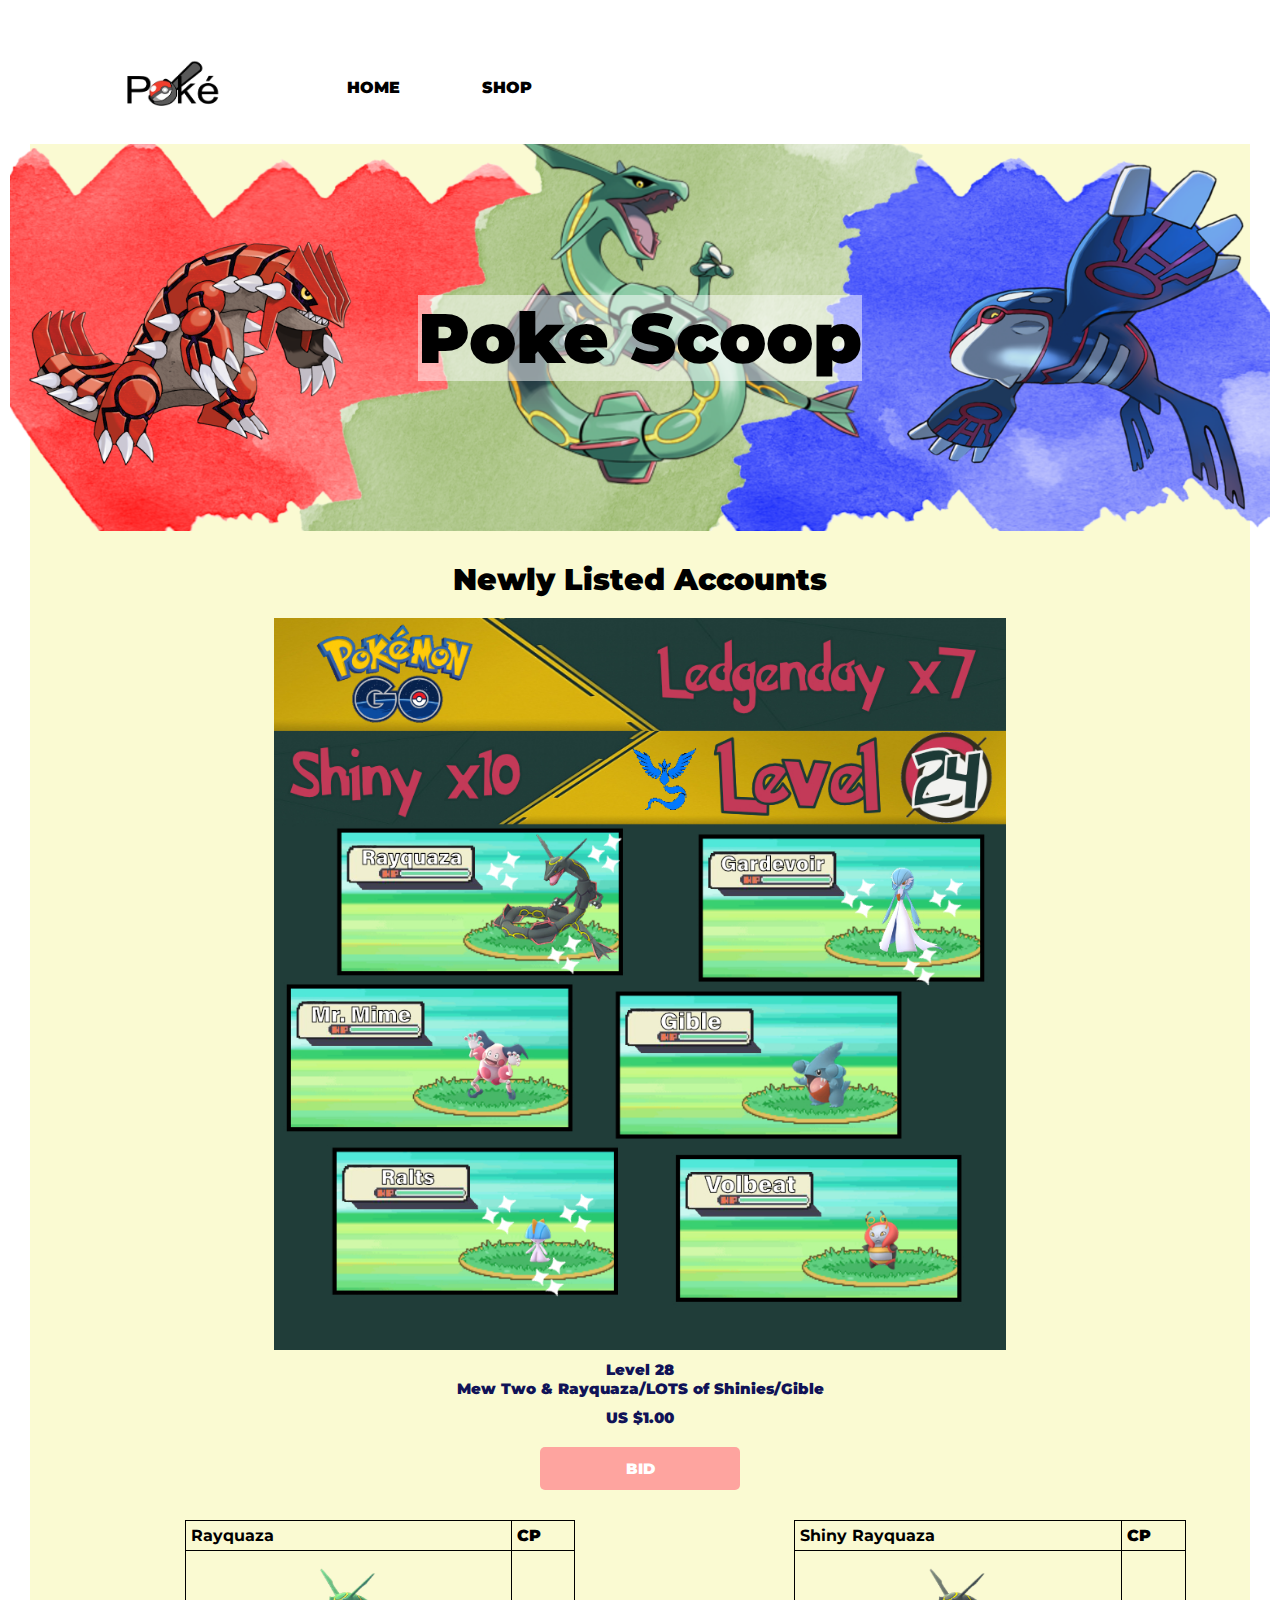
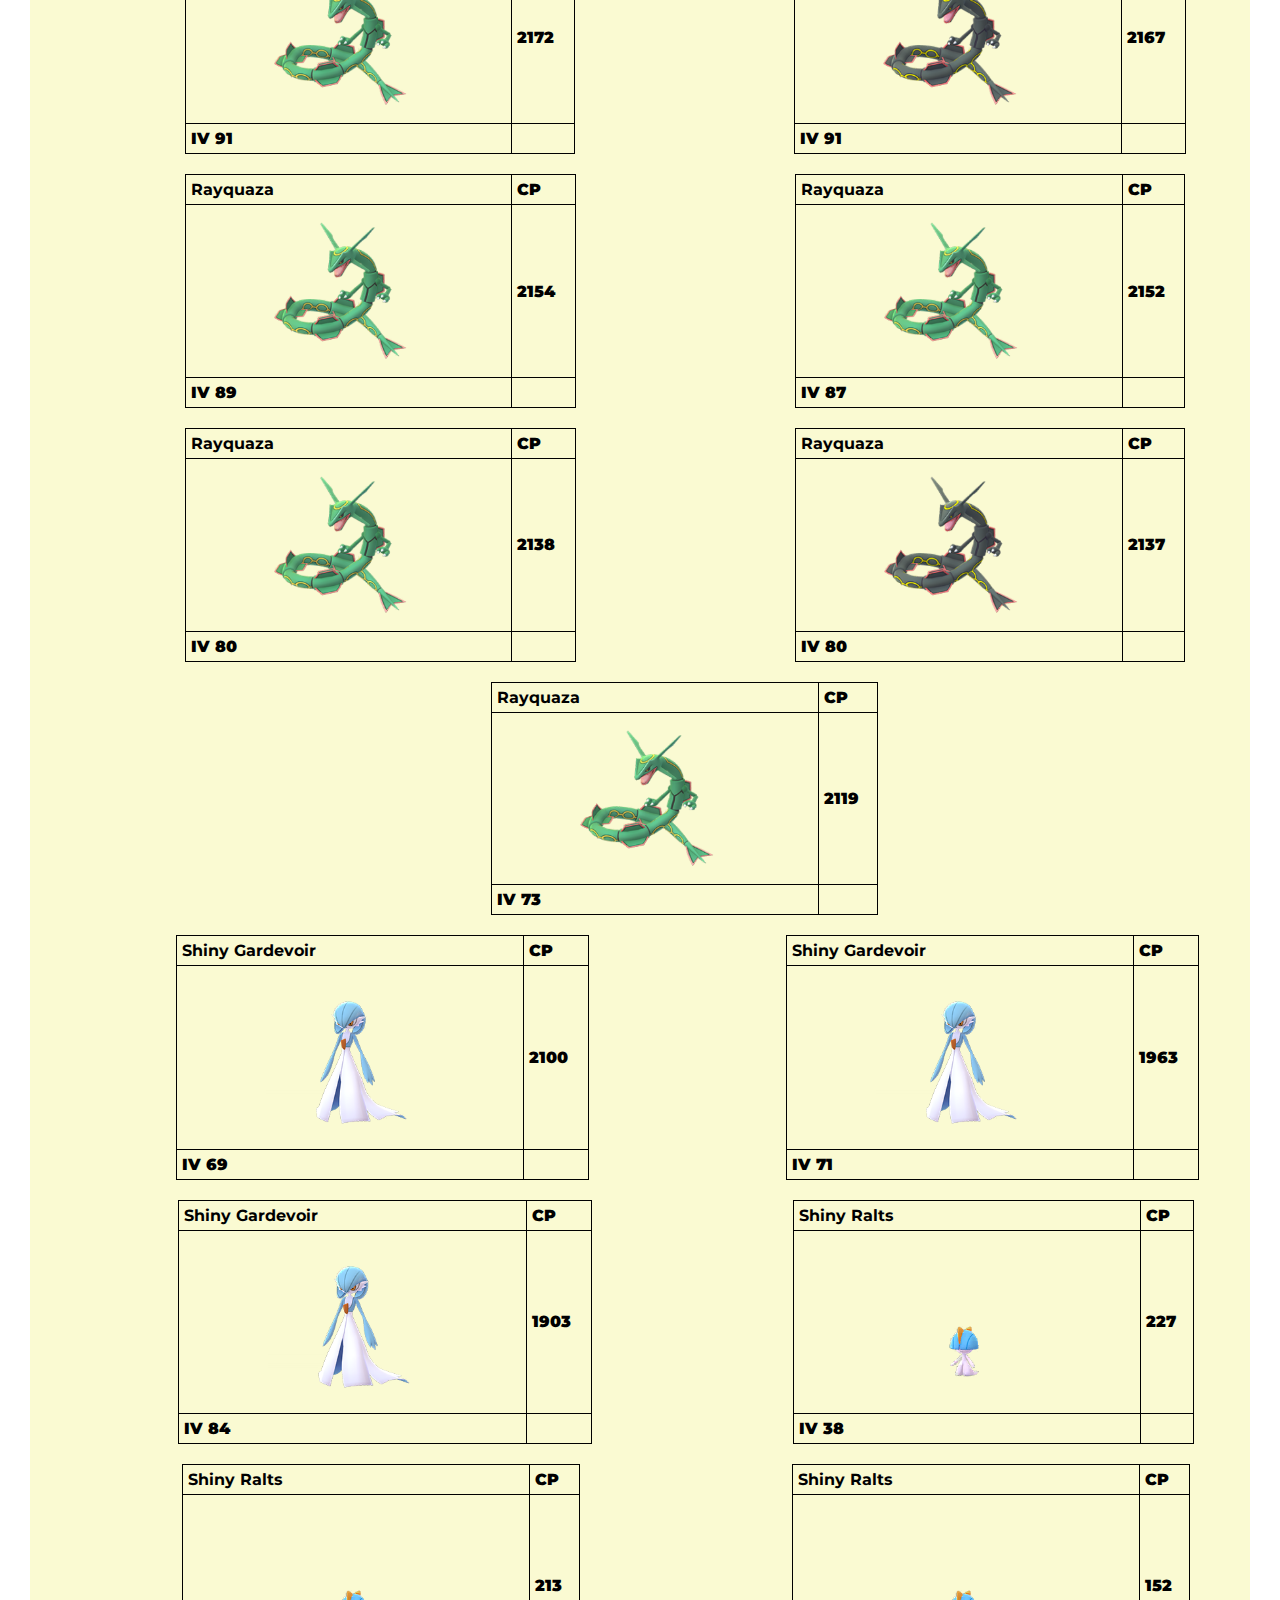
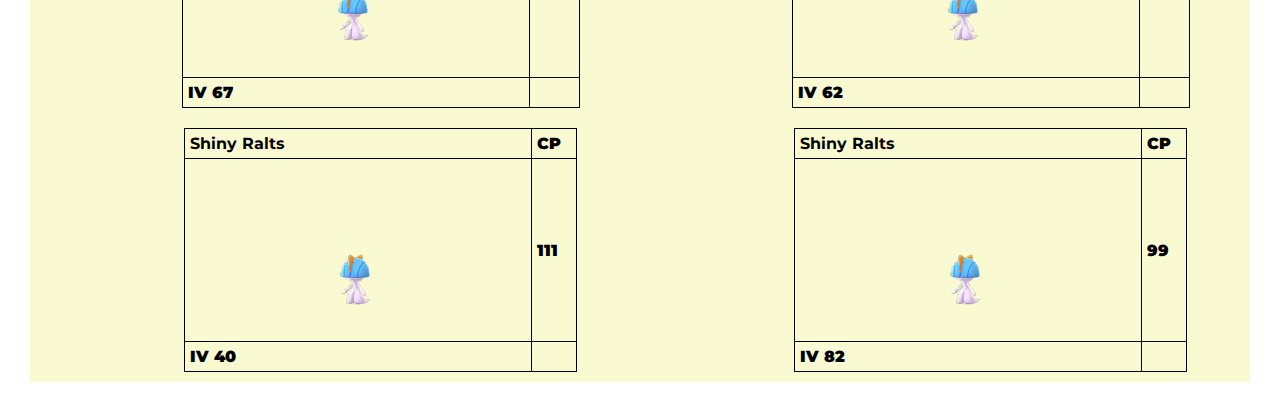
==== kallypogo.html @ dbbfca59 "rallypogo.html LIVE" ====
<!DOCTYPE html>
<html lang="en" >
<head>
  <meta charset="UTF-8">
  <meta name="viewport" content="width=device-width, initial-scale=1.0">
  <title>Poké Scoop Store | Shop</title>
  <link rel='stylesheet' href='https://cdnjs.cloudflare.com/ajax/libs/font-awesome/5.8.1/css/all.css'>
<link rel="stylesheet" href="./style.css">
</head>
<body>
<!-- partial:index.partial.html -->
<!DOCTYPE html>
<html lang="en" >
<head>
  <meta charset="utf-8">
  <meta name="viewport" content="width=device-width, initial-scale=1.0">
  <title>Poké Scoop Store | Home</title>
</head>

<body>
  <div class= "container">
  <header>
  <!--Top Navigation Menu-->
    <nav>
      <ul>
        <li id='logo'><a href="index.html"><img src="scoop2.png" alt="Home" height="50px" width="100px"></a></li>
        <li><a href="index.html">Home</a></li>
        <li><a href="shop.html">Shop</a></li>
        <li class="hide"></li>
        <li><a href="#"></a></li>
        <li><a href="#"></a></li>
        <li><a href="#"></a></li>
        <li><a href="#"></a></li>
      </ul>
    </nav>
 <!--end of top navigation menu and banner-->
 </header>

 <!--content section-->
 <main>
   <div class="banner">
     <img src="bg.png" alt="Banner Disc" width="103.2%">
     <div class="layout">Poke Scoop</div>
   <br>
   </div>
   <div class="container">
     <div class="deal"> Newly Listed Accounts </div>
     <!--/row1-->
     <div class="row">
       <div class="column">
         <img src="accounts/rallynail.jpg" alt="img desc" width="60%">
           <p>Level 28
             <br>
             Mew Two & Rayquaza/LOTS of Shinies/Gible</p>
           <p>US $1.00</p>
           <a href="https://www.ebay.com/itm/163806793273"><button>Bid</button></a>
       </div>
   </div>
   <div class="row">
     <div class="info1">
       <table>
   <tr>
     <th>Rayquaza</th>
     <td>CP</td>
   </tr>
   <tr>
     <th rowspan="1"><center> <img src="sellingpic/ray.png" alt="img desc" width="50%"></center></th>
     <td>2172</td>
   </tr>
   <tr>
     <td>IV 91</td>
   </tr>
 </table>
</div>
 <div class="info2">
 <table>
<tr>
<th>Shiny Rayquaza</th>
<td>CP</td>
</tr>
<tr>
<th rowspan="1"><center> <img src="sellingpic/rayShiny.png" alt="img desc" width="50%"></center></th>
<td>2167</td>
</tr>
<tr>
<td>IV 91</td>
</tr>
</table>
</div>
   </div>

<!---/window 2--->
<div class="row">
  <div class="info1">
    <table>
<tr>
  <th>Rayquaza</th>
  <td>CP</td>
</tr>
<tr>
  <th rowspan="1"><center> <img src="sellingpic/ray.png" alt="img desc" width="50%"></center></th>
  <td>2154</td>
</tr>
<tr>
  <td>IV 89</td>
</tr>
</table>
</div>
<div class="info2">
<table>
<tr>
<th>Rayquaza</th>
<td>CP</td>
</tr>
<tr>
<th rowspan="1"><center> <img src="sellingpic/ray.png" alt="img desc" width="50%"></center></th>
<td>2152</td>
</tr>
<tr>
<td>IV 87</td>
</tr>
</table>
</div>
</div>

<!---/window 2--->
<div class="row">
  <div class="info1">
    <table>
<tr>
  <th>Rayquaza</th>
  <td>CP</td>
</tr>
<tr>
  <th rowspan="1"><center> <img src="sellingpic/ray.png" alt="img desc" width="50%"></center></th>
  <td>2138</td>
</tr>
<tr>
  <td>IV 80</td>
</tr>
</table>
</div>
<div class="info2">
<table>
<tr>
<th>Rayquaza</th>
<td>CP</td>
</tr>
<tr>
<th rowspan="1"><center> <img src="sellingpic/rayShiny.png" alt="img desc" width="50%"></center></th>
<td>2137</td>
</tr>
<tr>
<td>IV 80</td>
</tr>
</table>
</div>
</div>

<!---/window 2--->
<div class="row">
  <div class="info1">
    <table>
<tr>
  <th>Rayquaza</th>
  <td>CP</td>
</tr>
<tr>
  <th rowspan="1"><center> <img src="sellingpic/ray.png" alt="img desc" width="50%"></center></th>
  <td>2119</td>
</tr>
<tr>
  <td>IV 73</td>
</tr>
</table>
</div>
</div>

   <!---/window 2--->
   <div class="row">
     <div class="info1">
       <table>
   <tr>
     <th>Shiny Gardevoir</th>
     <td>CP</td>
   </tr>
   <tr>
     <th rowspan="1"><center> <img src="sellingpic/gardshiny.png" alt="img desc" width="50%"></center></th>
     <td>2100</td>
   </tr>
   <tr>
     <td>IV 69</td>
   </tr>
   </table>
   </div>
   <div class="info2">
   <table>
   <tr>
   <th>Shiny Gardevoir</th>
   <td>CP</td>
   </tr>
   <tr>
   <th rowspan="1"><center> <img src="sellingpic/gardshiny.png" alt="img desc" width="50%"></center></th>
   <td>1963</td>
   </tr>
   <tr>
   <td>IV 71</td>
   </tr>
   </table>
   </div>
   </div>

   <!---/window 3--->
   <div class="row">
     <div class="info1">
       <table>
   <tr>
     <th>Shiny Gardevoir</th>
     <td>CP</td>
   </tr>
   <tr>
     <th rowspan="1"><center> <img src="sellingpic/gardshiny.png" alt="img desc" width="50%"></center></th>
     <td>1903</td>
   </tr>
   <tr>
     <td>IV 84</td>
   </tr>
   </table>
   </div>
   <div class="info2">
   <table>
   <tr>
   <th>Shiny Ralts</th>
   <td>CP</td>
   </tr>
   <tr>
   <th rowspan="1"><center> <img src="sellingpic/raltss.png" alt="img desc" width="50%"></center></th>
   <td>227</td>
   </tr>
   <tr>
   <td>IV 38</td>
   </tr>
   </table>
   </div>
   </div>

   <!---/window 4--->
   <div class="row">
     <div class="info1">
       <table>
   <tr>
     <th>Shiny Ralts</th>
     <td>CP</td>
   </tr>
   <tr>
     <th rowspan="1"><center> <img src="sellingpic/raltss.png" alt="img desc" width="50%"></center></th>
     <td>213</td>
   </tr>
   <tr>
     <td>IV 67</td>
   </tr>
   </table>
   </div>
   <div class="info2">
   <table>
   <tr>
   <th>Shiny Ralts</th>
   <td>CP</td>
   </tr>
   <tr>
   <th rowspan="1"><center> <img src="sellingpic/raltss.png" alt="img desc" width="50%"></center></th>
   <td>152</td>
   </tr>
   <tr>
   <td>IV 62</td>
   </tr>
   </table>
   </div>
   </div>

   <!---/window 5--->
   <div class="row">
     <div class="info1">
       <table>
   <tr>
     <th>Shiny Ralts</th>
     <td>CP</td>
   </tr>
   <tr>
     <th rowspan="1"><center> <img src="sellingpic/raltss.png" alt="img desc" width="50%"></center></th>
     <td>111</td>
   </tr>
   <tr>
     <td>IV 40</td>
   </tr>
   </table>
   </div>
   <div class="info2">
   <table>
   <tr>
   <th>Shiny Ralts</th>
   <td>CP</td>
   </tr>
   <tr>
   <th rowspan="1"><center> <img src="sellingpic/raltss.png" alt="img desc" width="50%"></center></th>
   <td>99</td>
   </tr>
   <tr>
   <td>IV 82</td>
   </tr>
   </table>
   </div>
   </div>



</div>
</div>
</div>


   <!--/container-->

 </main>
  <footer></footer>
</body>

</html>
<!-- partial -->

</body>
</html>
---- style.css ----
@import url("https://fonts.googleapis.com/css?family=Montserrat");
/*colour code: #f7f7f7, #fea49f, #ffffff, #101357, #fea49f*/

/*global styling for elements in main and body unless overwritten*/

* {
  margin: 0;
  padding: 0;
  box-sizing: border-box;
}

body {
  font-family: "Montserrat", sans-serif;
  font-weight: 1000;
  height: 100%;
  padding: 30px;
  background-color: #ffffff;
}

main{
  background-color:#FAFAD2;
}

/*styling for top navigation menu*/

header nav ul{
  display: flex;
  list-style-type: none;
  flex-wrap: wrap;
  justify-content: space-around;
  padding: 10px;
}

header nav li{
  margin: 10px;
  display: flex;
  flex: 1;
  align-items: center;
  justify-content: center;
  text-transform: uppercase;
  border-radius: 5px;
}

header a{
  text-decoration: none;
  color: #000000;
}

.hide{
  visibility: hidden;
}

#logo {
  flex: 2;
  color: #ffffff;
  padding: 10px;
  text-transform: none;
  border-radius: 5px;
}

/*styling for main content*/
.banner{
  display: flex;
  justify-content: center;
  align-items: center;
  padding-bottom: 20px;
}

.column {
  display: flex;
  flex-flow: column wrap;
  align-content: center;
  align-items: flex-start;
  flex: 1;
  font-size: 15px;
  margin: auto;
  align-items: center;
  text-align: center;
}

.row{
	display: flex;
  flex-flow: row wrap;
}

.deal{
  font-size: 30px;
  margin-top: 10px;
  margin-left: auto;
  margin-right: auto;
  margin-bottom: 0px;
  align-items: center;
  text-align: center;
  padding-bottom:20px;
}



button{
  font-size: 15px;
  width: 200px;
  padding: 12px;
  color: #ffffff;
  font-weight: 1000;
  cursor: pointer;
  border-radius: 5px;
  border: none;
  background-color: #fea49f;
  font-family: "Montserrat", sans-serif;
  text-transform: uppercase;
  margin-top: 20px;
  margin-bottom: 20px;
  margin-left: auto;
  margin-right: auto;
}

main p{
  color: #101357;
  margin-top: 10px;
  margin-left: auto;
  margin-right: auto;
  margin-bottom: auto;
}

.info1{
  margin: auto;
  text-align: left;
  align-items: center;
  padding-bottom: 10px;
  padding-top: 10px;
}
.info2{
  margin: auto;
  text-align: left;
  align-items:center;
  padding-bottom: 10px;
  padding-top: 10px;
}
table{
  width: 120%;
}

table, th, td {
  border: 1px solid black;
  border-collapse: collapse;
}
th, td {
  padding: 5px;
  text-align: left;
  width: auto;
}
table img{
  margin: auto;
  align-items: center;
  text-align: center;
}

.layout{
  position: absolute;
  color: #000000;
  font-size: 70px;
  background: rgba(255, 255, 255, 0.5);
}

@media only screen and (max-width: 1440px){
  table{
    width: 130%;
  }
}

@media only screen and (max-width: 1024px){
table{
  width: 100%;
}
}

@media only screen and (max-width: 600px) {
.column {
margin: auto;
padding: 0px;
align-items: center;
text-align: center;
}
.layout{
  font-size: 40px;
}
.deal{
  font-size: 20px;
}
}
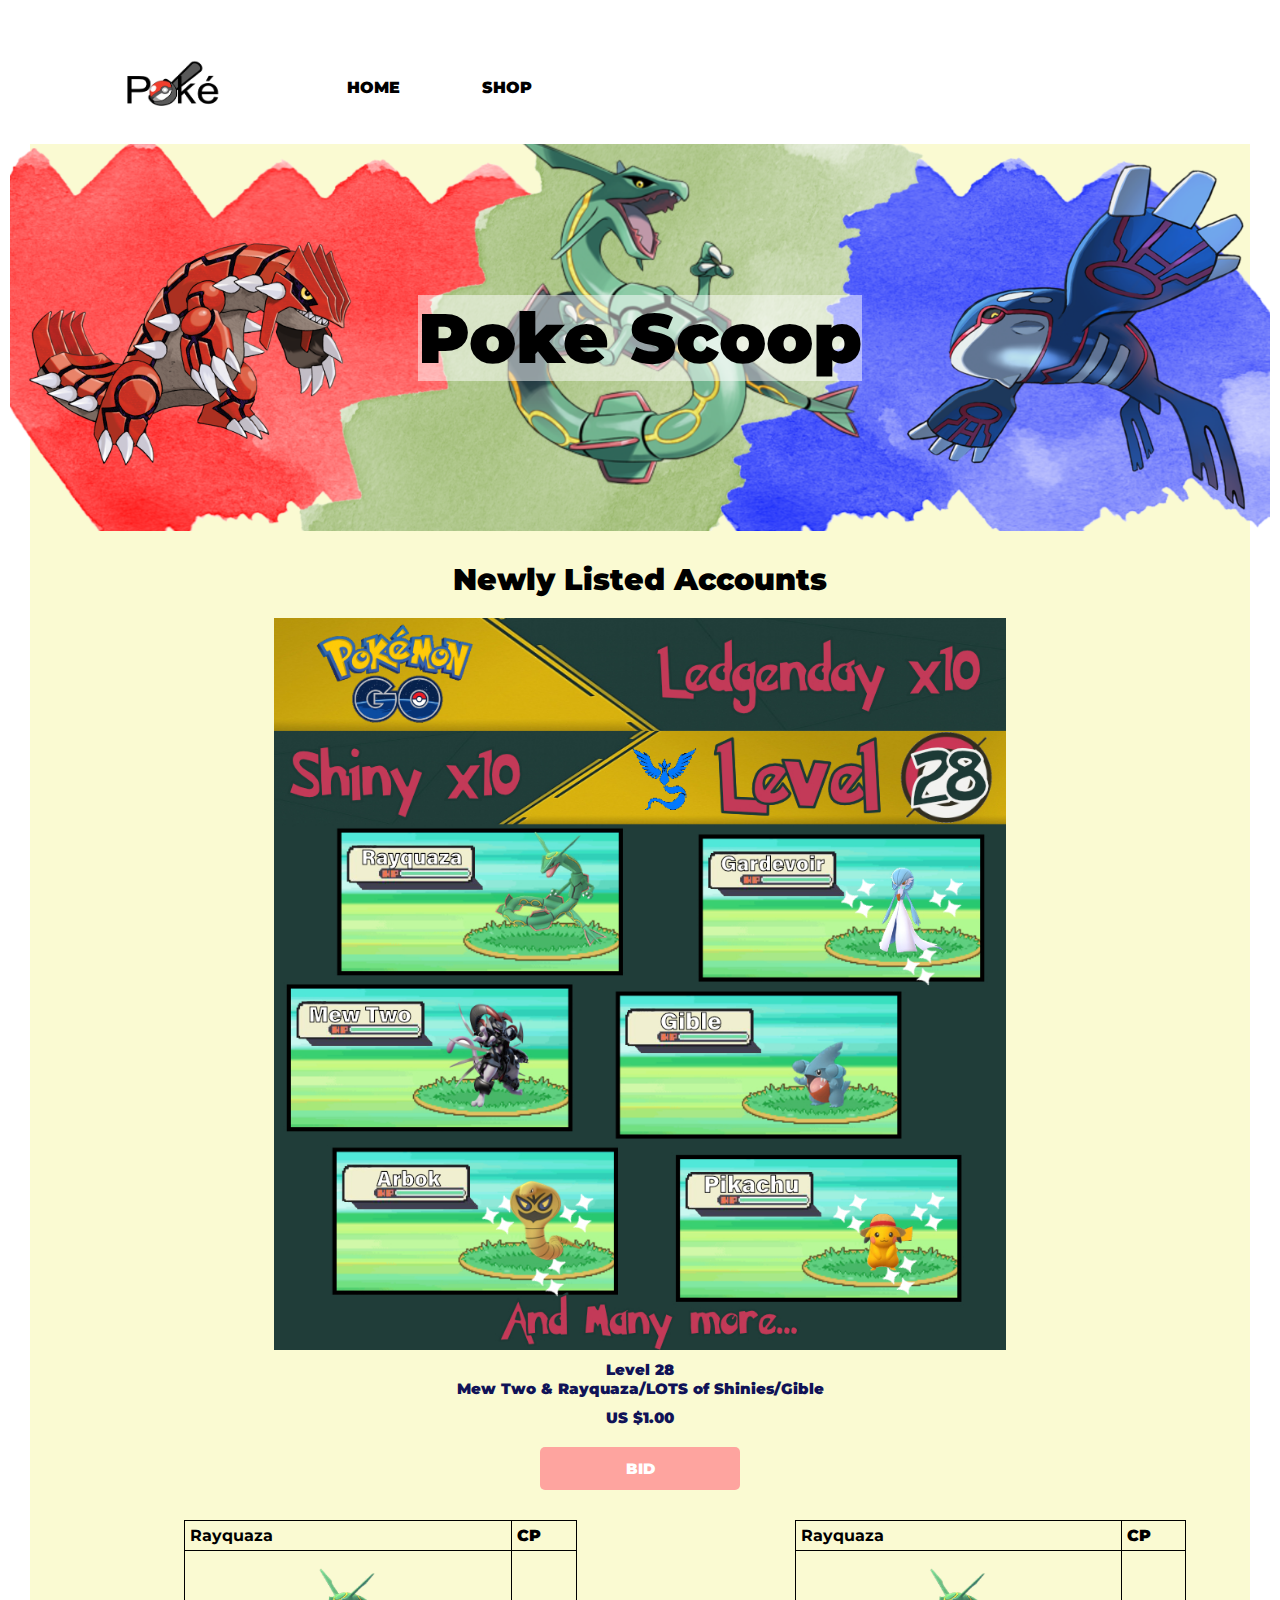
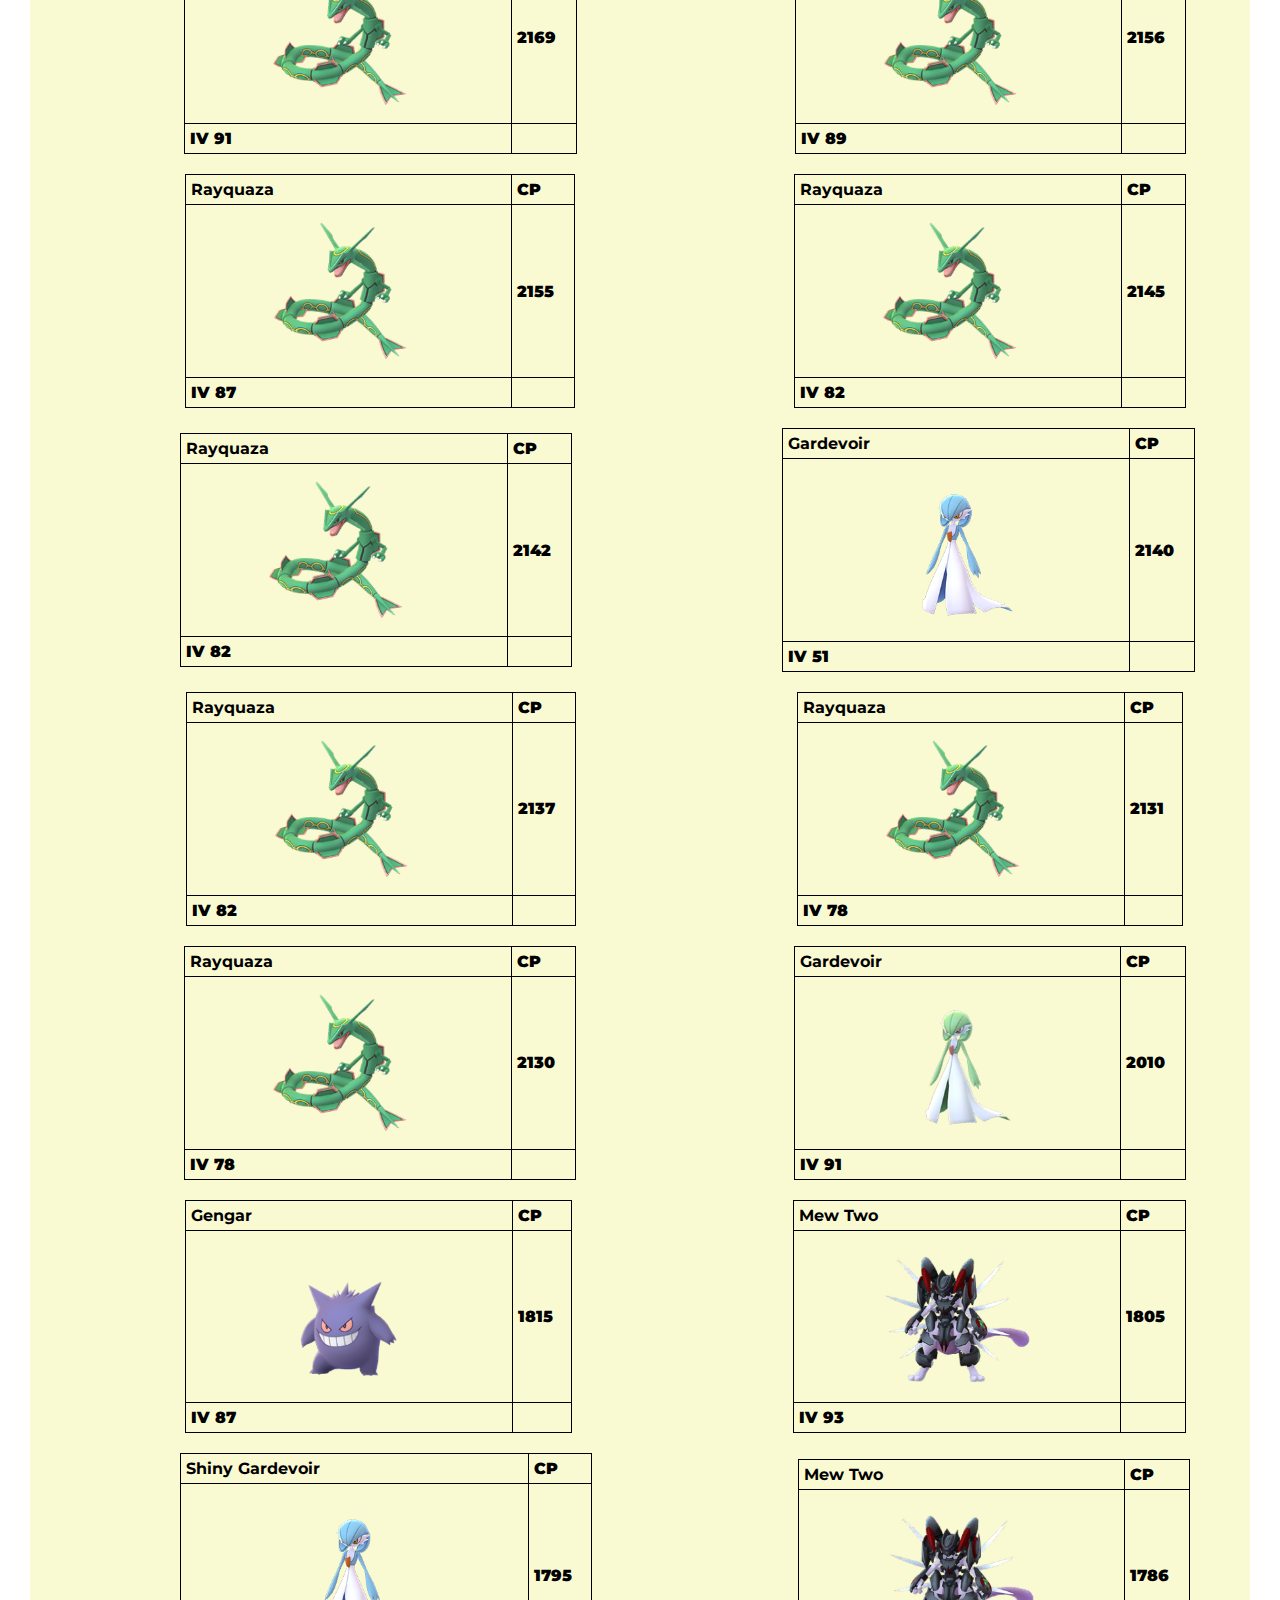
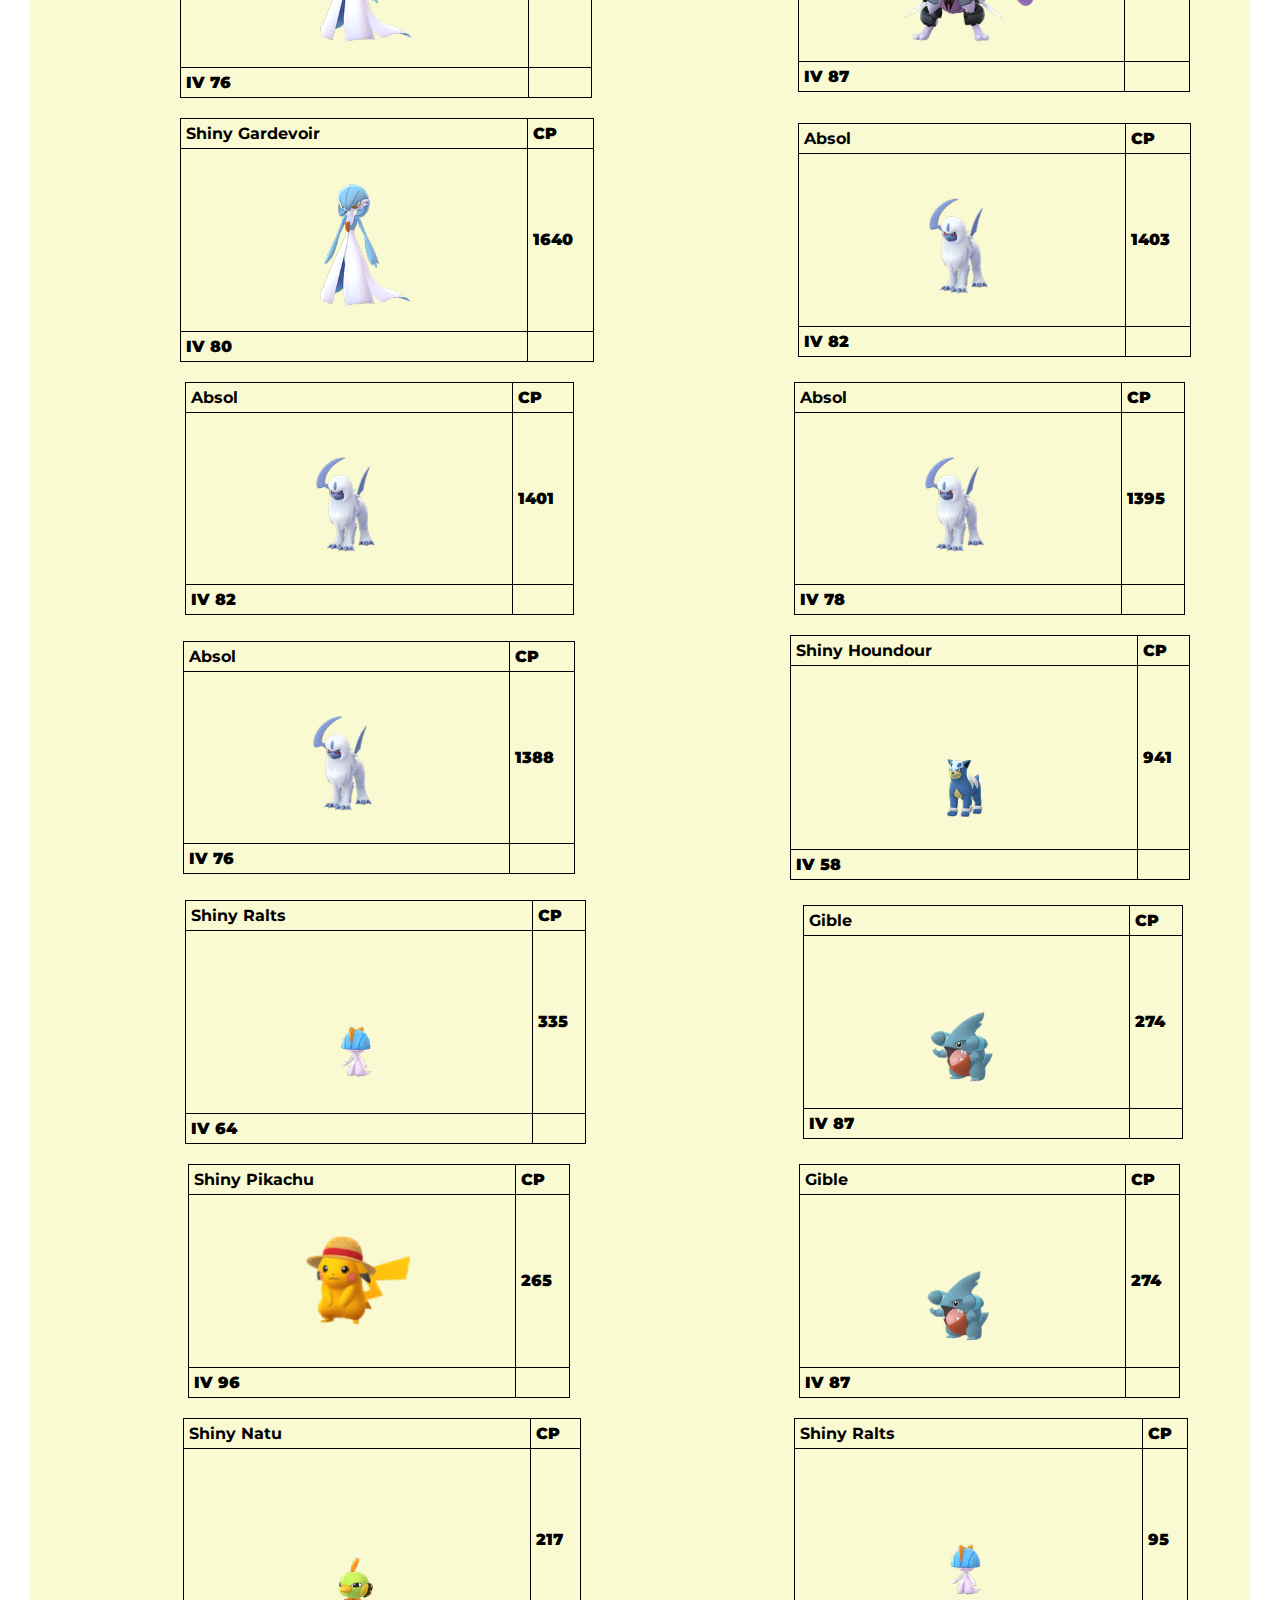
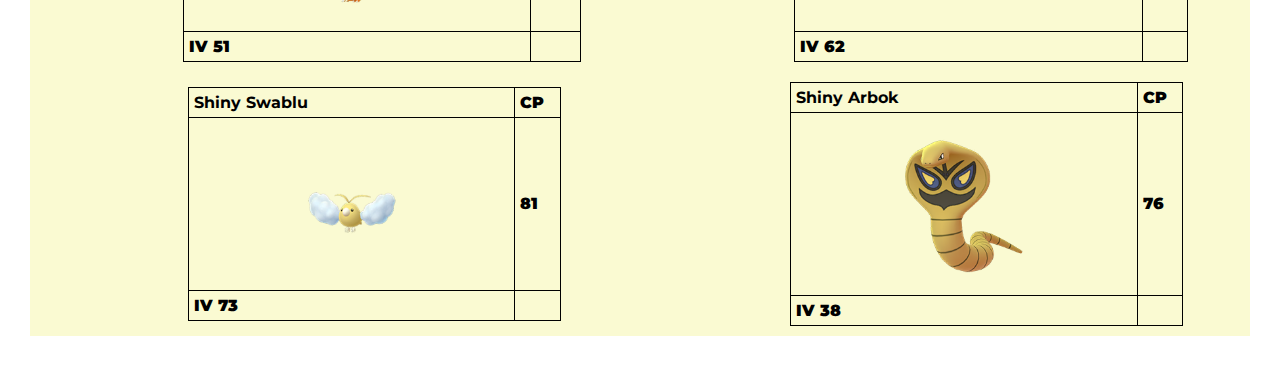
==== commit 90e0d231: "kallypogo added and LIVE NOW" ====
--- a/kallypogo.html
+++ b/kallypogo.html
@@ -48,12 +48,12 @@
      <!--/row1-->
      <div class="row">
        <div class="column">
-         <img src="accounts/rallynail.jpg" alt="img desc" width="60%">
+         <img src="accounts/kallynail.jpg" alt="img desc" width="60%">
            <p>Level 28
              <br>
              Mew Two & Rayquaza/LOTS of Shinies/Gible</p>
            <p>US $1.00</p>
-           <a href="https://www.ebay.com/itm/163806793273"><button>Bid</button></a>
+           <a href="https://www.ebay.com/itm/163809644720"><button>Bid</button></a>
        </div>
    </div>
    <div class="row">
@@ -65,7 +65,7 @@
    </tr>
    <tr>
      <th rowspan="1"><center> <img src="sellingpic/ray.png" alt="img desc" width="50%"></center></th>
-     <td>2172</td>
+     <td>2169</td>
    </tr>
    <tr>
      <td>IV 91</td>
@@ -75,15 +75,15 @@
  <div class="info2">
  <table>
 <tr>
-<th>Shiny Rayquaza</th>
+<th>Rayquaza</th>
 <td>CP</td>
 </tr>
 <tr>
-<th rowspan="1"><center> <img src="sellingpic/rayShiny.png" alt="img desc" width="50%"></center></th>
-<td>2167</td>
-</tr>
-<tr>
-<td>IV 91</td>
+<th rowspan="1"><center> <img src="sellingpic/ray.png" alt="img desc" width="50%"></center></th>
+<td>2156</td>
+</tr>
+<tr>
+<td>IV 89</td>
 </tr>
 </table>
 </div>
@@ -99,10 +99,10 @@
 </tr>
 <tr>
   <th rowspan="1"><center> <img src="sellingpic/ray.png" alt="img desc" width="50%"></center></th>
-  <td>2154</td>
-</tr>
-<tr>
-  <td>IV 89</td>
+  <td>2155</td>
+</tr>
+<tr>
+  <td>IV 87</td>
 </tr>
 </table>
 </div>
@@ -114,10 +114,44 @@
 </tr>
 <tr>
 <th rowspan="1"><center> <img src="sellingpic/ray.png" alt="img desc" width="50%"></center></th>
-<td>2152</td>
-</tr>
-<tr>
-<td>IV 87</td>
+<td>2145</td>
+</tr>
+<tr>
+<td>IV 82</td>
+</tr>
+</table>
+</div>
+</div>
+
+<!---/window 2--->
+<div class="row">
+  <div class="info1">
+  <table>
+  <tr>
+  <th>Rayquaza</th>
+  <td>CP</td>
+  </tr>
+  <tr>
+  <th rowspan="1"><center> <img src="sellingpic/ray.png" alt="img desc" width="50%"></center></th>
+  <td>2142</td>
+  </tr>
+  <tr>
+  <td>IV 82</td>
+  </tr>
+  </table>
+  </div>
+<div class="info2">
+<table>
+<tr>
+<th>Gardevoir</th>
+<td>CP</td>
+</tr>
+<tr>
+<th rowspan="1"><center> <img src="sellingpic/gardshiny.png" alt="img desc" width="50%"></center></th>
+<td>2140</td>
+</tr>
+<tr>
+<td>IV 51</td>
 </tr>
 </table>
 </div>
@@ -133,10 +167,10 @@
 </tr>
 <tr>
   <th rowspan="1"><center> <img src="sellingpic/ray.png" alt="img desc" width="50%"></center></th>
-  <td>2138</td>
-</tr>
-<tr>
-  <td>IV 80</td>
+  <td>2137</td>
+</tr>
+<tr>
+  <td>IV 82</td>
 </tr>
 </table>
 </div>
@@ -147,70 +181,119 @@
 <td>CP</td>
 </tr>
 <tr>
-<th rowspan="1"><center> <img src="sellingpic/rayShiny.png" alt="img desc" width="50%"></center></th>
-<td>2137</td>
-</tr>
-<tr>
-<td>IV 80</td>
+<th rowspan="1"><center> <img src="sellingpic/ray.png" alt="img desc" width="50%"></center></th>
+<td>2131</td>
+</tr>
+<tr>
+<td>IV 78</td>
 </tr>
 </table>
 </div>
 </div>
 
-<!---/window 2--->
-<div class="row">
-  <div class="info1">
-    <table>
-<tr>
-  <th>Rayquaza</th>
-  <td>CP</td>
-</tr>
-<tr>
-  <th rowspan="1"><center> <img src="sellingpic/ray.png" alt="img desc" width="50%"></center></th>
-  <td>2119</td>
-</tr>
-<tr>
-  <td>IV 73</td>
-</tr>
-</table>
-</div>
-</div>
-
    <!---/window 2--->
    <div class="row">
      <div class="info1">
        <table>
    <tr>
+     <th>Rayquaza</th>
+     <td>CP</td>
+   </tr>
+   <tr>
+     <th rowspan="1"><center> <img src="sellingpic/ray.png" alt="img desc" width="50%"></center></th>
+     <td>2130</td>
+   </tr>
+   <tr>
+     <td>IV 78</td>
+   </tr>
+   </table>
+   </div>
+   <div class="info2">
+   <table>
+   <tr>
+   <th>Gardevoir</th>
+   <td>CP</td>
+   </tr>
+   <tr>
+   <th rowspan="1"><center> <img src="sellingpic/gard.png" alt="img desc" width="50%"></center></th>
+   <td>2010</td>
+   </tr>
+   <tr>
+   <td>IV 91</td>
+   </tr>
+   </table>
+   </div>
+   </div>
+
+   <!---/window 3--->
+   <div class="row">
+     <div class="info1">
+       <table>
+   <tr>
+     <th>Gengar</th>
+     <td>CP</td>
+   </tr>
+   <tr>
+     <th rowspan="1"><center> <img src="sellingpic/gengar.png" alt="img desc" width="50%"></center></th>
+     <td>1815</td>
+   </tr>
+   <tr>
+     <td>IV 87</td>
+   </tr>
+   </table>
+   </div>
+   <div class="info2">
+   <table>
+   <tr>
+   <th>Mew Two</th>
+   <td>CP</td>
+   </tr>
+   <tr>
+   <th rowspan="1"><center> <img src="sellingpic/mew2.png" alt="img desc" width="50%"></center></th>
+   <td>1805</td>
+   </tr>
+   <tr>
+   <td>IV 93</td>
+   </tr>
+   </table>
+   </div>
+   </div>
+
+   <!---/window 4--->
+   <div class="row">
+     <div class="info1">
+       <table>
+   <tr>
      <th>Shiny Gardevoir</th>
      <td>CP</td>
    </tr>
    <tr>
      <th rowspan="1"><center> <img src="sellingpic/gardshiny.png" alt="img desc" width="50%"></center></th>
-     <td>2100</td>
-   </tr>
-   <tr>
-     <td>IV 69</td>
-   </tr>
-   </table>
-   </div>
-   <div class="info2">
-   <table>
-   <tr>
-   <th>Shiny Gardevoir</th>
-   <td>CP</td>
-   </tr>
-   <tr>
-   <th rowspan="1"><center> <img src="sellingpic/gardshiny.png" alt="img desc" width="50%"></center></th>
-   <td>1963</td>
-   </tr>
-   <tr>
-   <td>IV 71</td>
-   </tr>
-   </table>
-   </div>
-   </div>
-
-   <!---/window 3--->
+     <td>1795</td>
+   </tr>
+   <tr>
+     <td>IV 76</td>
+   </tr>
+   </table>
+   </div>
+   <div class="info2">
+   <table>
+   <tr>
+   <th>Mew Two</th>
+   <td>CP</td>
+   </tr>
+   <tr>
+   <th rowspan="1"><center> <img src="sellingpic/mew2.png" alt="img desc" width="50%"></center></th>
+   <td>1786</td>
+   </tr>
+   <tr>
+   <td>IV 87</td>
+   </tr>
+   </table>
+   </div>
+   </div>
+
+   <!---/window 5--->
    <div class="row">
      <div class="info1">
        <table>
@@ -220,10 +303,180 @@
    </tr>
    <tr>
      <th rowspan="1"><center> <img src="sellingpic/gardshiny.png" alt="img desc" width="50%"></center></th>
-     <td>1903</td>
-   </tr>
-   <tr>
-     <td>IV 84</td>
+     <td>1640</td>
+   </tr>
+   <tr>
+     <td>IV 80</td>
+   </tr>
+   </table>
+   </div>
+   <div class="info2">
+   <table>
+   <tr>
+   <th>Absol</th>
+   <td>CP</td>
+   </tr>
+   <tr>
+   <th rowspan="1"><center> <img src="sellingpic/absol.png" alt="img desc" width="50%"></center></th>
+   <td>1403</td>
+   </tr>
+   <tr>
+   <td>IV 82</td>
+   </tr>
+   </table>
+   </div>
+   </div>
+
+   <!---/window 5--->
+   <div class="row">
+     <div class="info1">
+       <table>
+   <tr>
+     <th>Absol</th>
+     <td>CP</td>
+   </tr>
+   <tr>
+     <th rowspan="1"><center> <img src="sellingpic/absol.png" alt="img desc" width="50%"></center></th>
+     <td>1401</td>
+   </tr>
+   <tr>
+     <td>IV 82</td>
+   </tr>
+   </table>
+   </div>
+   <div class="info2">
+   <table>
+   <tr>
+   <th>Absol</th>
+   <td>CP</td>
+   </tr>
+   <tr>
+   <th rowspan="1"><center> <img src="sellingpic/absol.png" alt="img desc" width="50%"></center></th>
+   <td>1395</td>
+   </tr>
+   <tr>
+   <td>IV 78</td>
+   </tr>
+   </table>
+   </div>
+   </div>
+
+   <!---/window 5--->
+   <div class="row">
+     <div class="info1">
+       <table>
+   <tr>
+     <th>Absol</th>
+     <td>CP</td>
+   </tr>
+   <tr>
+     <th rowspan="1"><center> <img src="sellingpic/absol.png" alt="img desc" width="50%"></center></th>
+     <td>1388</td>
+   </tr>
+   <tr>
+     <td>IV 76</td>
+   </tr>
+   </table>
+   </div>
+   <div class="info2">
+   <table>
+   <tr>
+   <th>Shiny Houndour</th>
+   <td>CP</td>
+   </tr>
+   <tr>
+   <th rowspan="1"><center> <img src="sellingpic/hounds.png" alt="img desc" width="50%"></center></th>
+   <td>941</td>
+   </tr>
+   <tr>
+   <td>IV 58</td>
+   </tr>
+   </table>
+   </div>
+   </div>
+
+   <!---/window 5--->
+   <div class="row">
+     <div class="info1">
+       <table>
+   <tr>
+     <th>Shiny Ralts</th>
+     <td>CP</td>
+   </tr>
+   <tr>
+     <th rowspan="1"><center> <img src="sellingpic/raltss.png" alt="img desc" width="50%"></center></th>
+     <td>335</td>
+   </tr>
+   <tr>
+     <td>IV 64</td>
+   </tr>
+   </table>
+   </div>
+   <div class="info2">
+   <table>
+   <tr>
+   <th>Gible</th>
+   <td>CP</td>
+   </tr>
+   <tr>
+   <th rowspan="1"><center> <img src="sellingpic/gible.png" alt="img desc" width="50%"></center></th>
+   <td>274</td>
+   </tr>
+   <tr>
+   <td>IV 87</td>
+   </tr>
+   </table>
+   </div>
+   </div>
+
+   <!---/window 5--->
+   <div class="row">
+     <div class="info1">
+       <table>
+   <tr>
+     <th>Shiny Pikachu</th>
+     <td>CP</td>
+   </tr>
+   <tr>
+     <th rowspan="1"><center> <img src="sellingpic/spiks.png" alt="img desc" width="50%"></center></th>
+     <td>265</td>
+   </tr>
+   <tr>
+     <td>IV 96</td>
+   </tr>
+   </table>
+   </div>
+   <div class="info2">
+   <table>
+   <tr>
+   <th>Gible</th>
+   <td>CP</td>
+   </tr>
+   <tr>
+   <th rowspan="1"><center> <img src="sellingpic/gible.png" alt="img desc" width="50%"></center></th>
+   <td>274</td>
+   </tr>
+   <tr>
+   <td>IV 87</td>
+   </tr>
+   </table>
+   </div>
+   </div>
+
+   <!---/window 5--->
+   <div class="row">
+     <div class="info1">
+       <table>
+   <tr>
+     <th>Shiny Natu</th>
+     <td>CP</td>
+   </tr>
+   <tr>
+     <th rowspan="1"><center> <img src="sellingpic/snatu.png" alt="img desc" width="50%"></center></th>
+     <td>217</td>
+   </tr>
+   <tr>
+     <td>IV 51</td>
    </tr>
    </table>
    </div>
@@ -235,7 +488,41 @@
    </tr>
    <tr>
    <th rowspan="1"><center> <img src="sellingpic/raltss.png" alt="img desc" width="50%"></center></th>
-   <td>227</td>
+   <td>95</td>
+   </tr>
+   <tr>
+   <td>IV 62</td>
+   </tr>
+   </table>
+   </div>
+   </div>
+
+   <!---/window 5--->
+   <div class="row">
+     <div class="info1">
+       <table>
+   <tr>
+     <th>Shiny Swablu</th>
+     <td>CP</td>
+   </tr>
+   <tr>
+     <th rowspan="1"><center> <img src="sellingpic/swablus.png" alt="img desc" width="50%"></center></th>
+     <td>81</td>
+   </tr>
+   <tr>
+     <td>IV 73</td>
+   </tr>
+   </table>
+   </div>
+   <div class="info2">
+   <table>
+   <tr>
+   <th>Shiny Arbok</th>
+   <td>CP</td>
+   </tr>
+   <tr>
+   <th rowspan="1"><center> <img src="sellingpic/arbok.png" alt="img desc" width="50%"></center></th>
+   <td>76</td>
    </tr>
    <tr>
    <td>IV 38</td>
@@ -243,76 +530,6 @@
    </table>
    </div>
    </div>
-
-   <!---/window 4--->
-   <div class="row">
-     <div class="info1">
-       <table>
-   <tr>
-     <th>Shiny Ralts</th>
-     <td>CP</td>
-   </tr>
-   <tr>
-     <th rowspan="1"><center> <img src="sellingpic/raltss.png" alt="img desc" width="50%"></center></th>
-     <td>213</td>
-   </tr>
-   <tr>
-     <td>IV 67</td>
-   </tr>
-   </table>
-   </div>
-   <div class="info2">
-   <table>
-   <tr>
-   <th>Shiny Ralts</th>
-   <td>CP</td>
-   </tr>
-   <tr>
-   <th rowspan="1"><center> <img src="sellingpic/raltss.png" alt="img desc" width="50%"></center></th>
-   <td>152</td>
-   </tr>
-   <tr>
-   <td>IV 62</td>
-   </tr>
-   </table>
-   </div>
-   </div>
-
-   <!---/window 5--->
-   <div class="row">
-     <div class="info1">
-       <table>
-   <tr>
-     <th>Shiny Ralts</th>
-     <td>CP</td>
-   </tr>
-   <tr>
-     <th rowspan="1"><center> <img src="sellingpic/raltss.png" alt="img desc" width="50%"></center></th>
-     <td>111</td>
-   </tr>
-   <tr>
-     <td>IV 40</td>
-   </tr>
-   </table>
-   </div>
-   <div class="info2">
-   <table>
-   <tr>
-   <th>Shiny Ralts</th>
-   <td>CP</td>
-   </tr>
-   <tr>
-   <th rowspan="1"><center> <img src="sellingpic/raltss.png" alt="img desc" width="50%"></center></th>
-   <td>99</td>
-   </tr>
-   <tr>
-   <td>IV 82</td>
-   </tr>
-   </table>
-   </div>
-   </div>
-
-
 
 </div>
 </div>
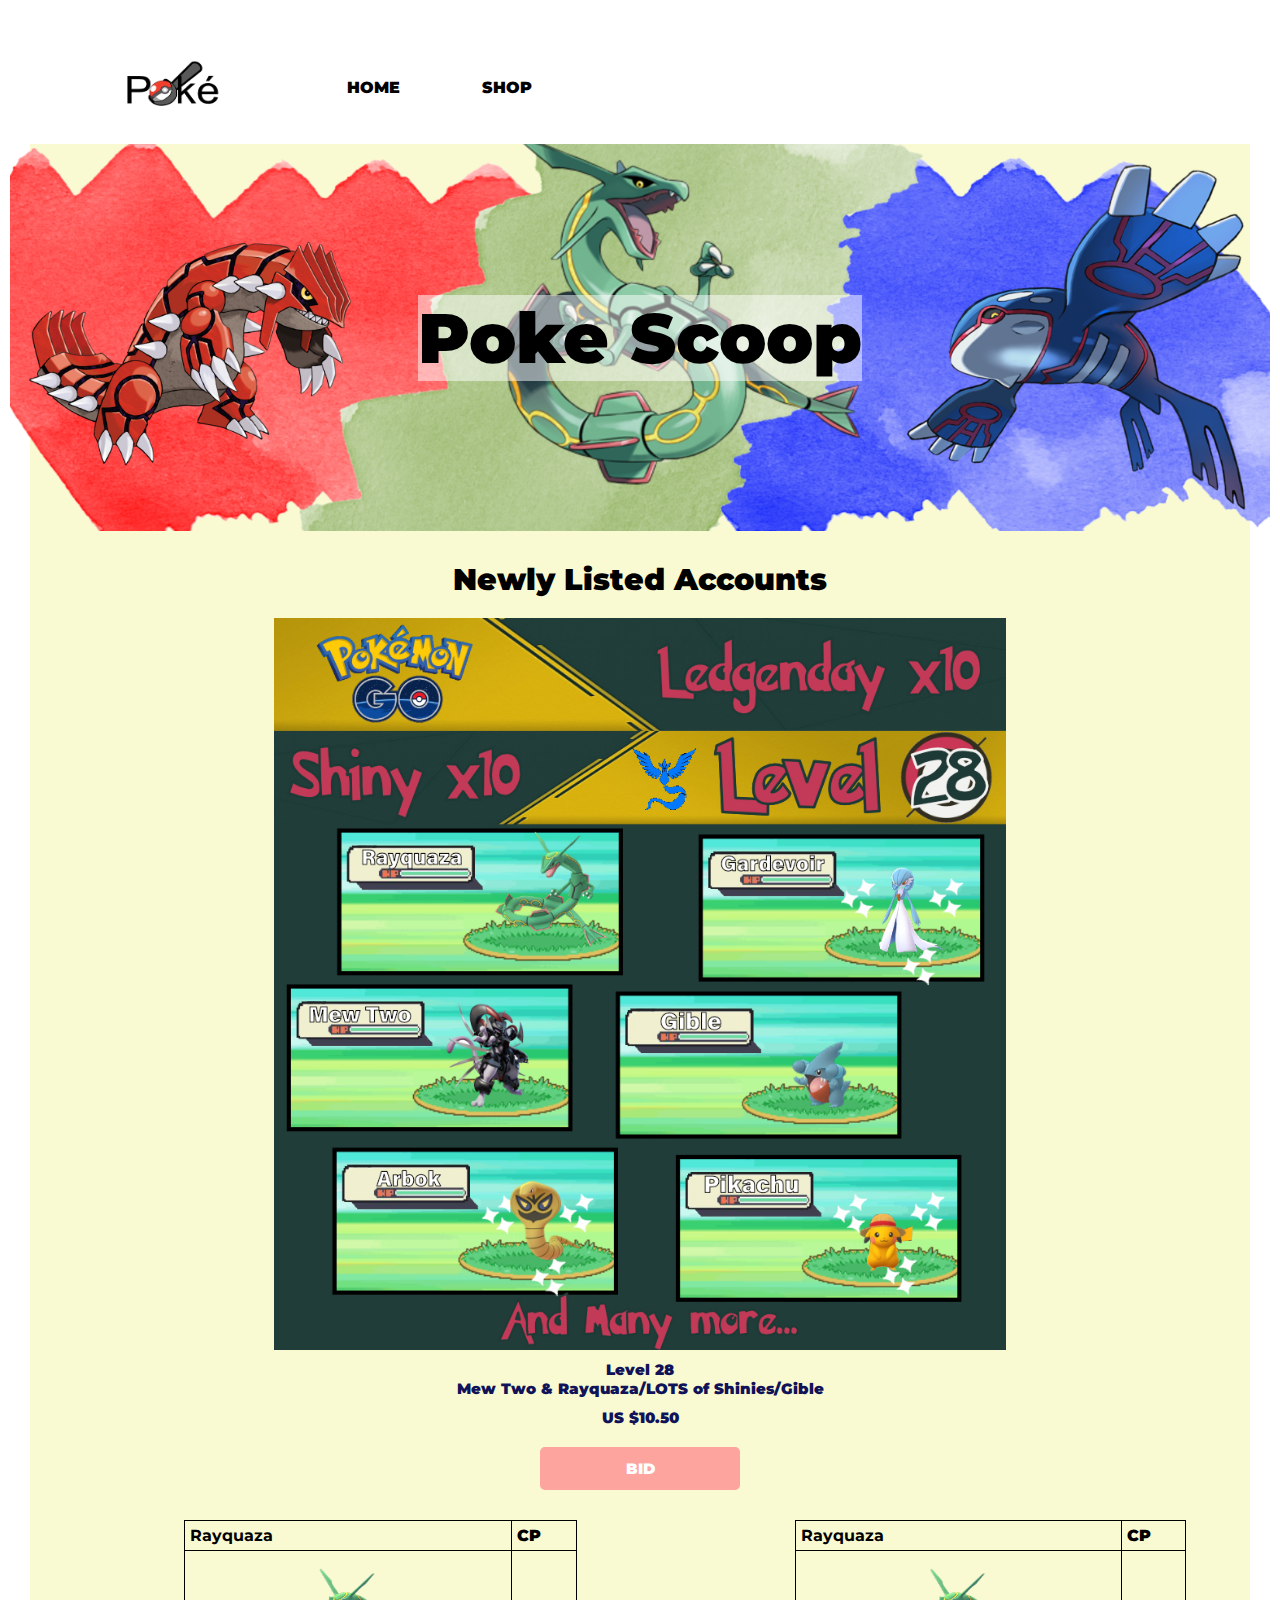
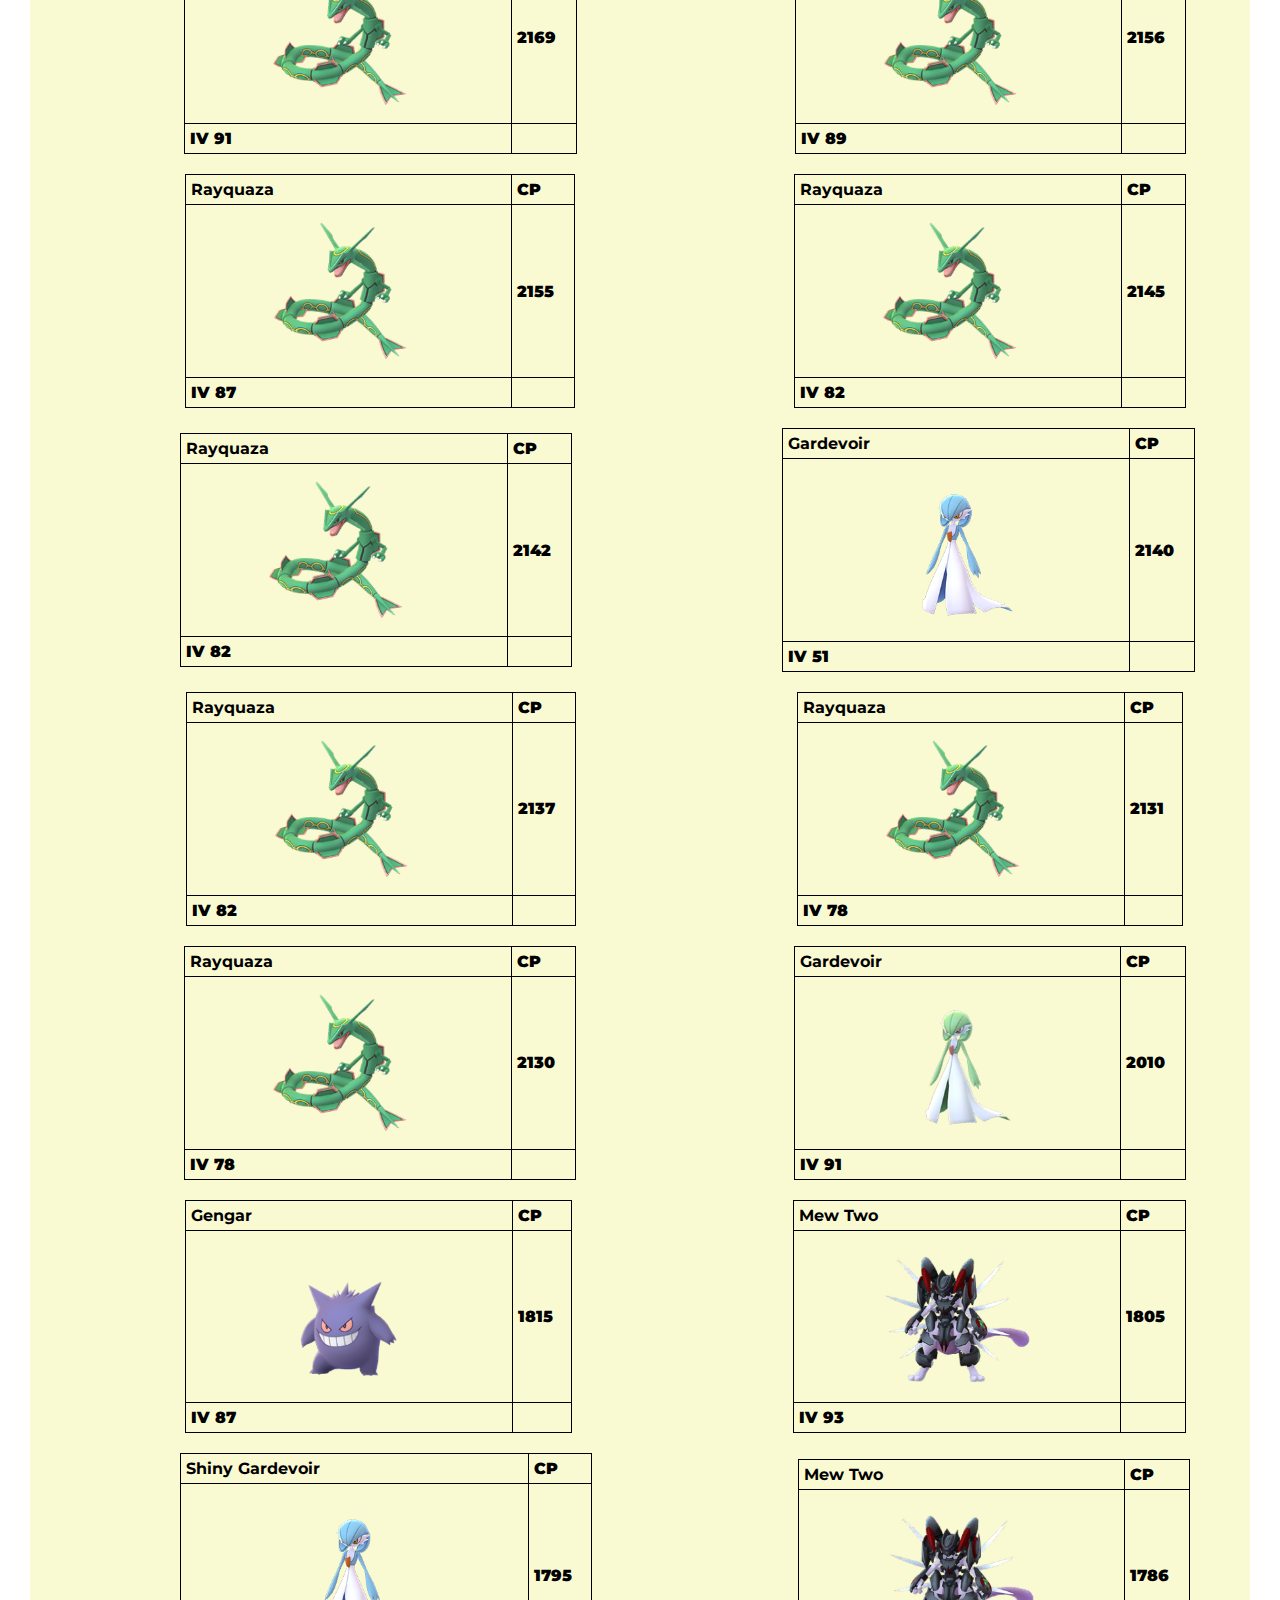
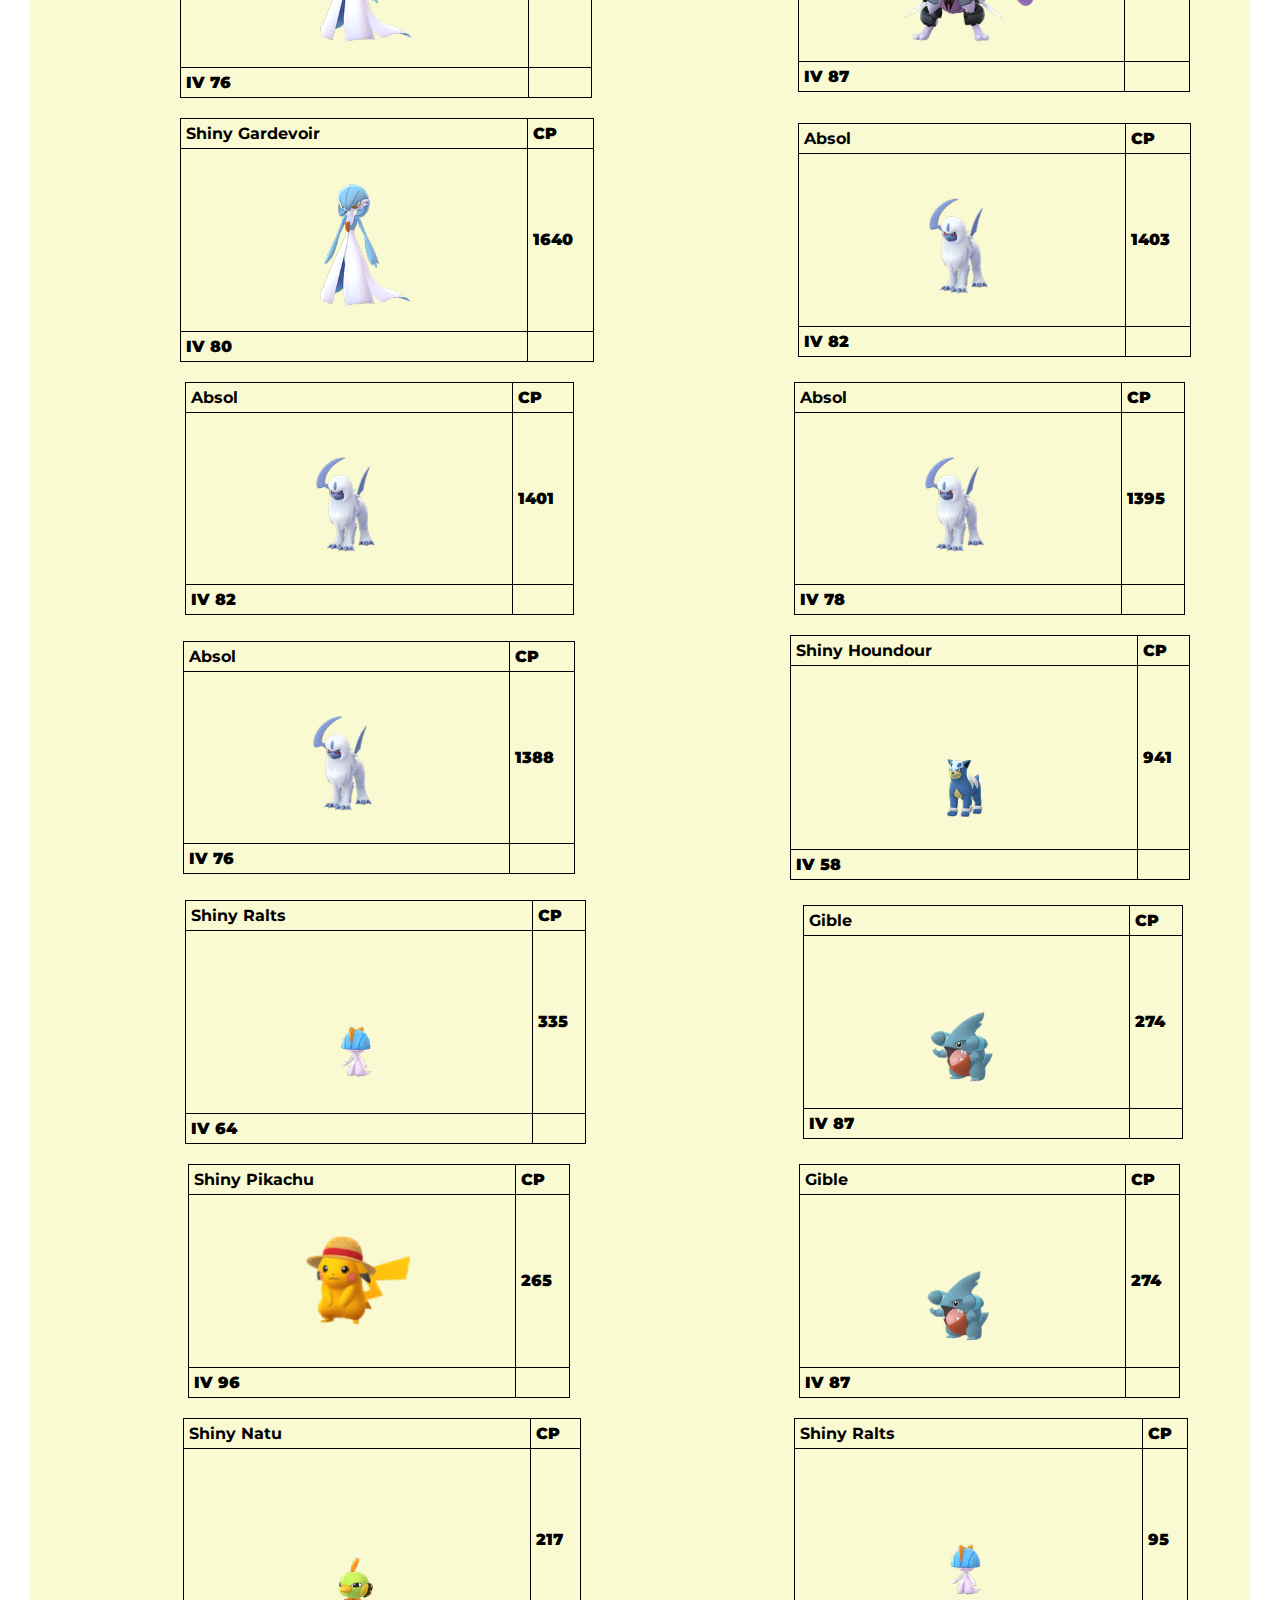
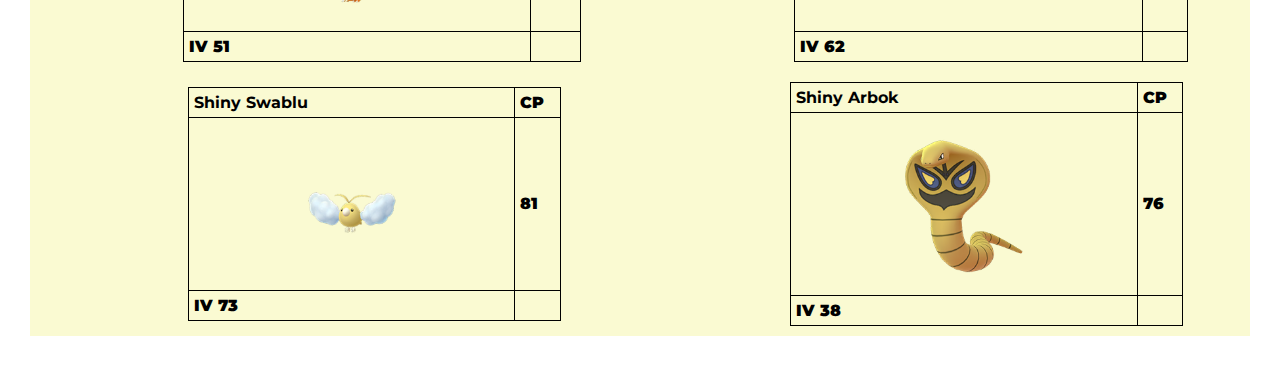
==== commit 761290f7: "Adding touches" ====
--- a/kallypogo.html
+++ b/kallypogo.html
@@ -52,7 +52,7 @@
            <p>Level 28
              <br>
              Mew Two & Rayquaza/LOTS of Shinies/Gible</p>
-           <p>US $1.00</p>
+           <p>US $10.50</p>
            <a href="https://www.ebay.com/itm/163809644720"><button>Bid</button></a>
        </div>
    </div>
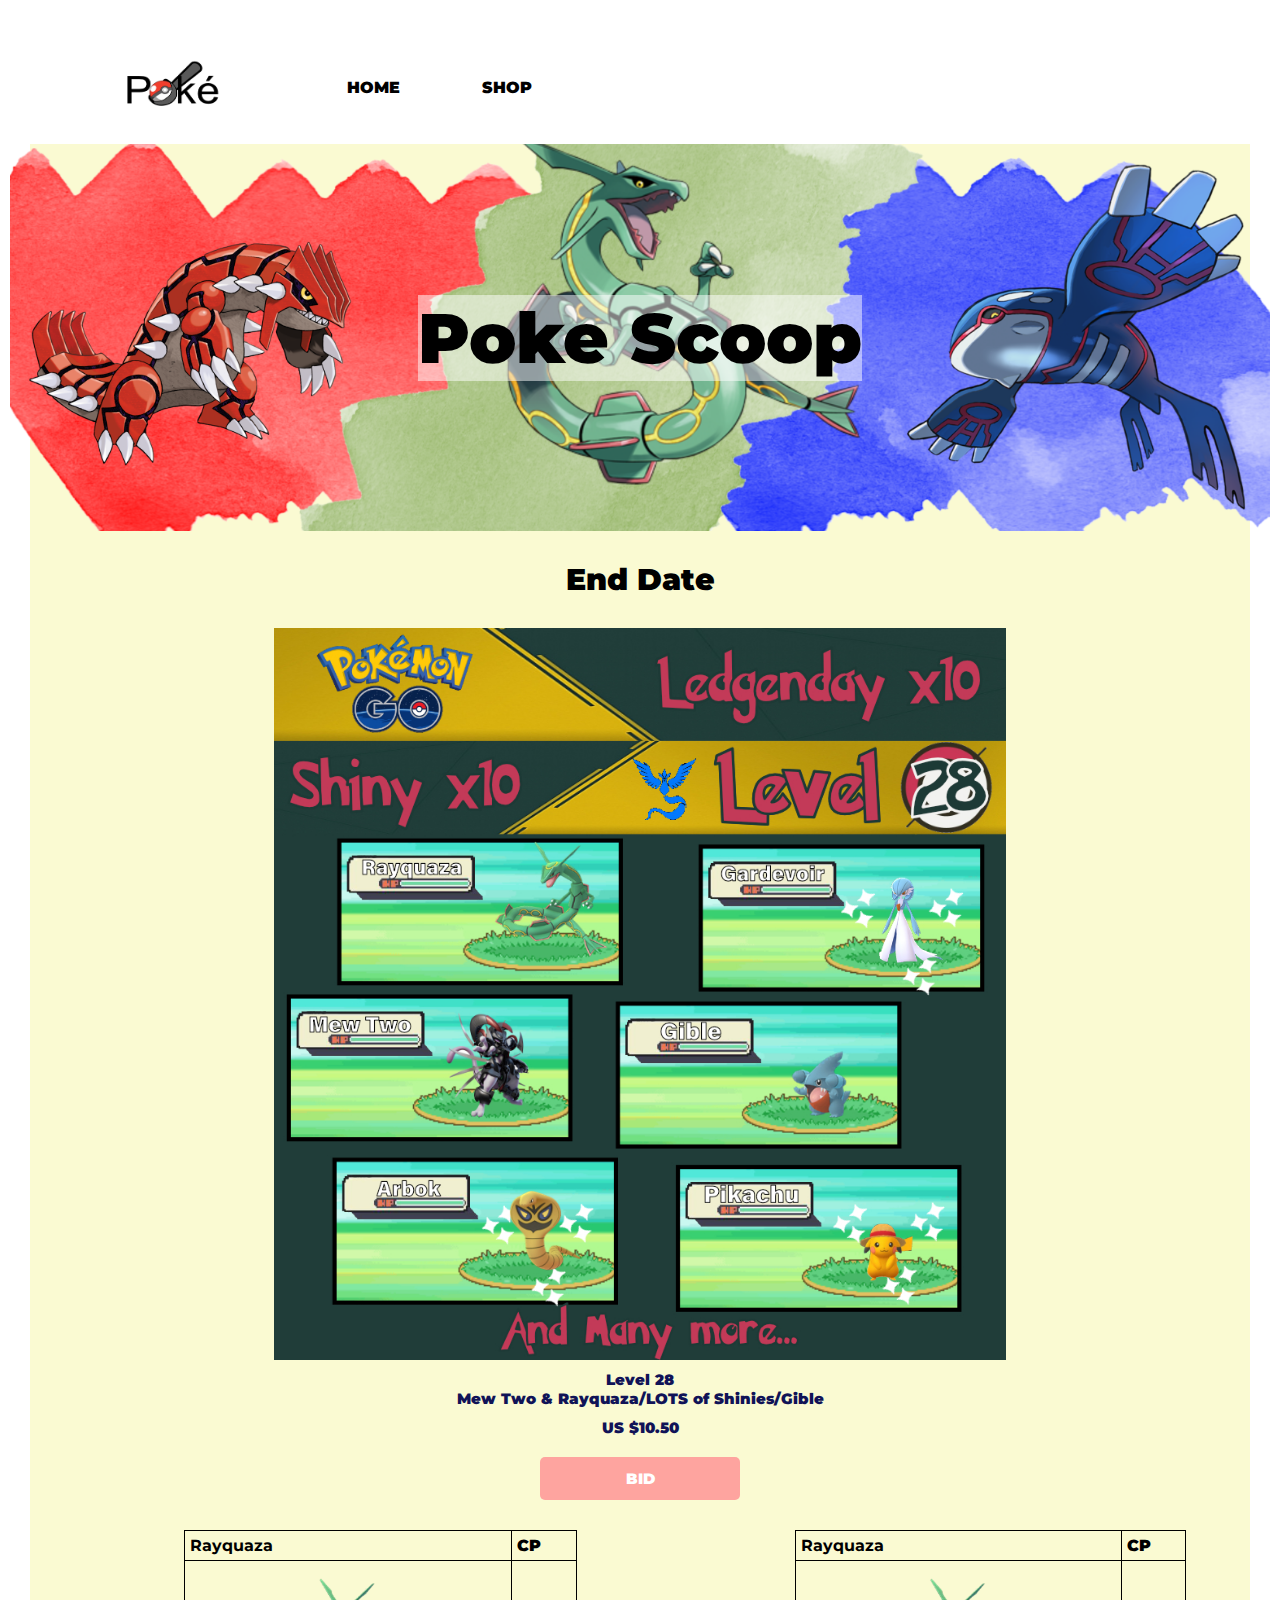
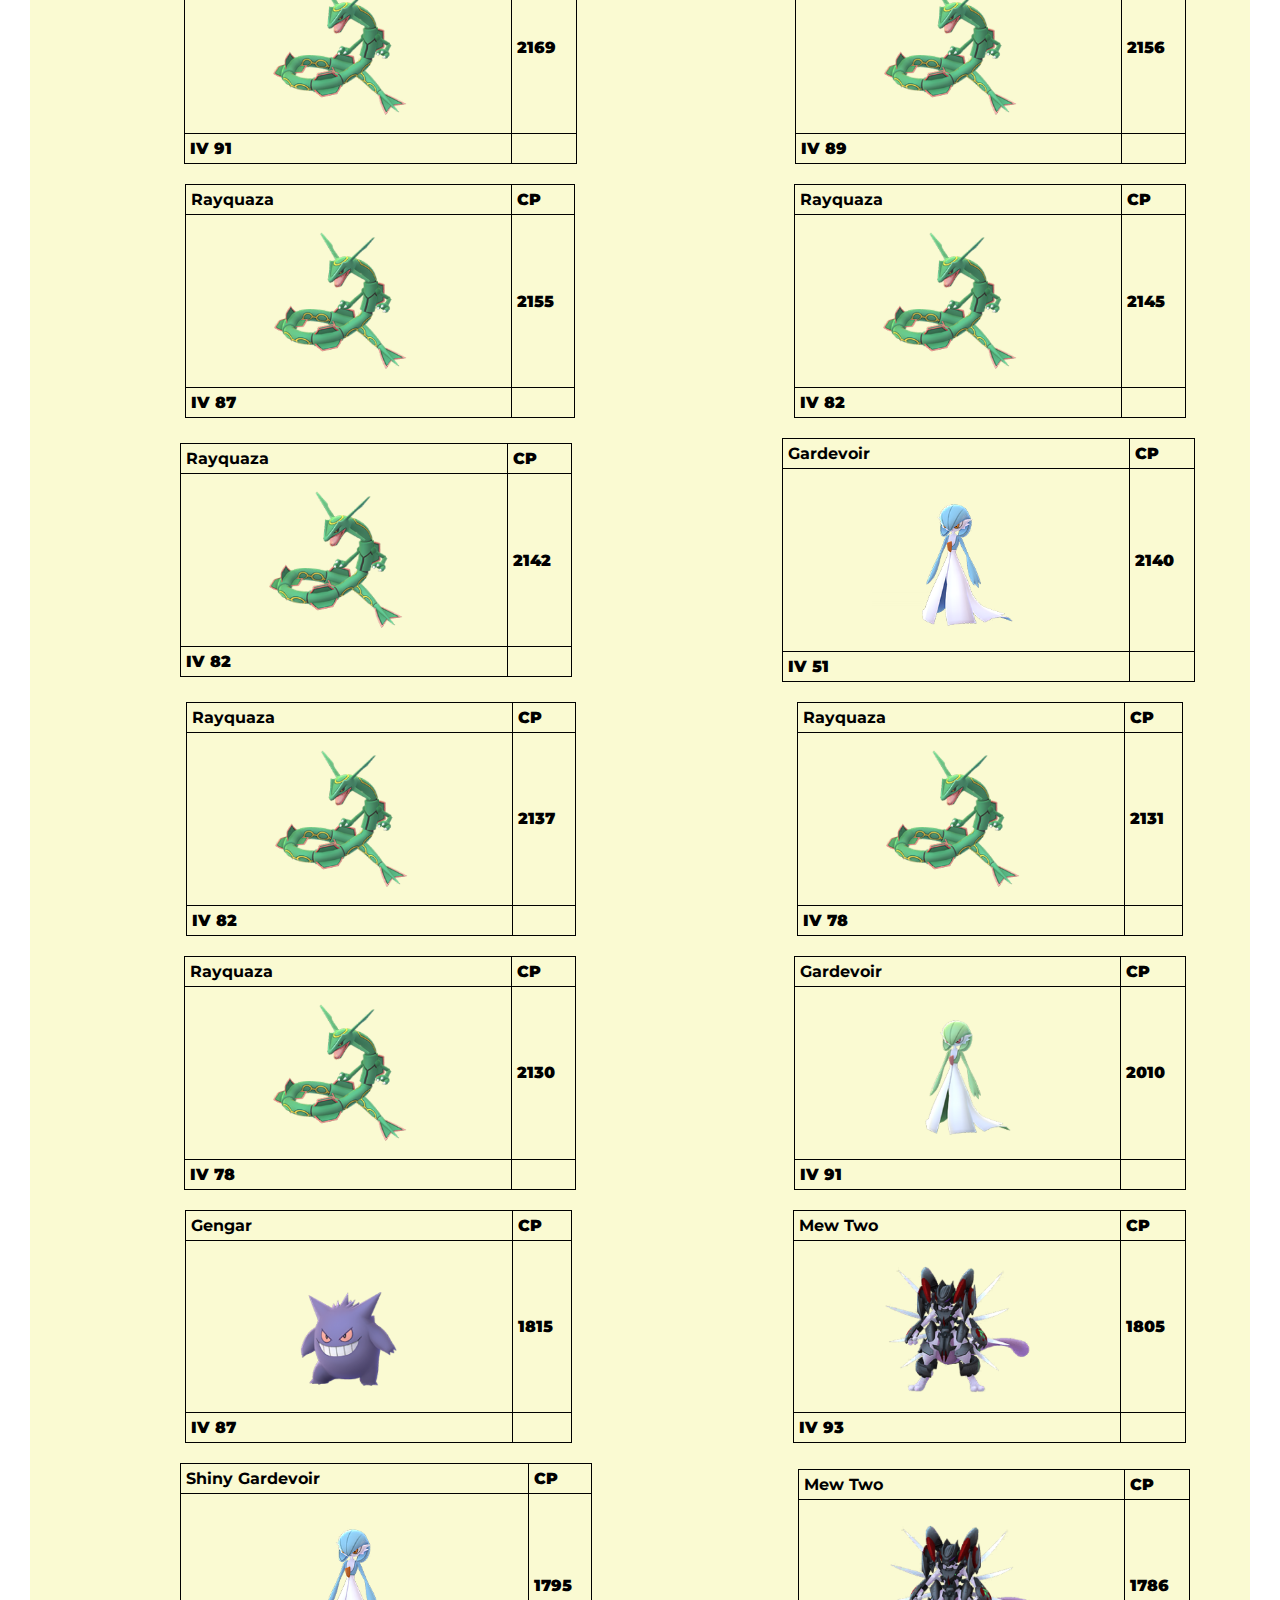
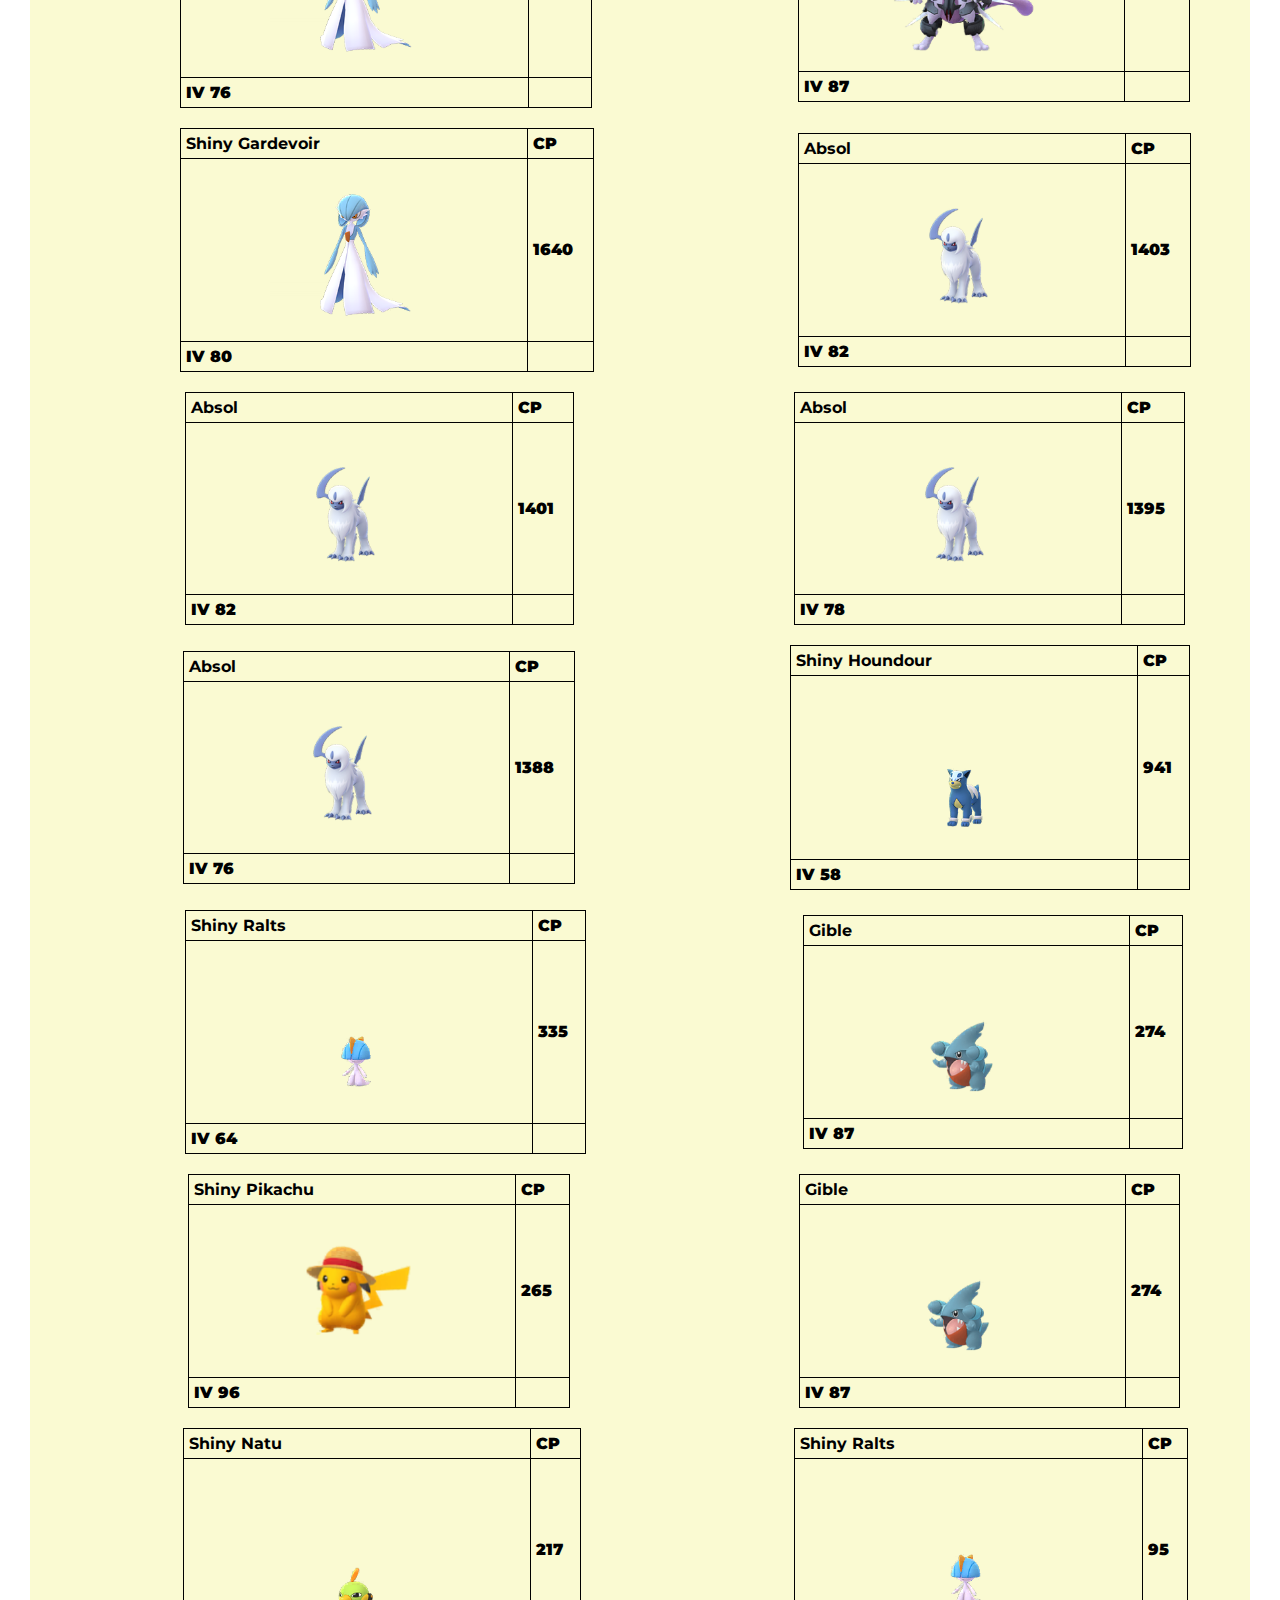
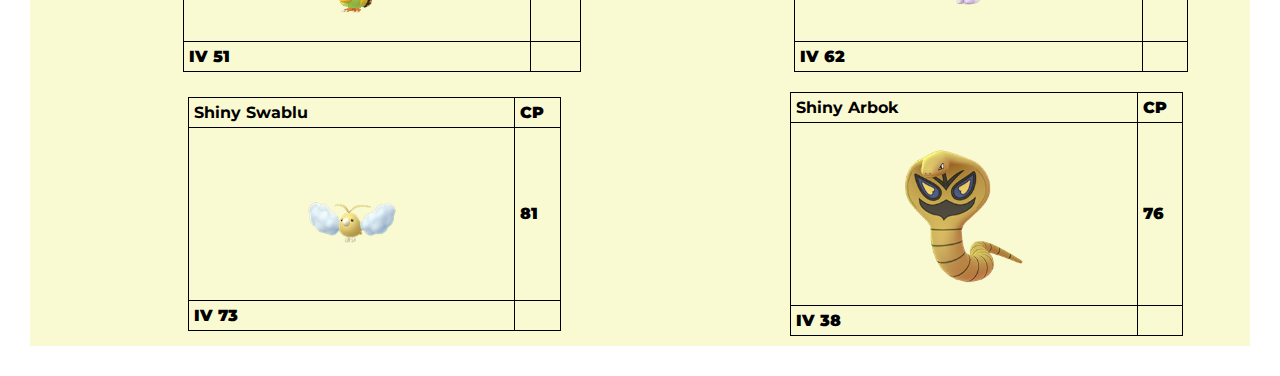
==== commit 1b52684a: "added time to end of auction" ====
--- a/kallypogo.html
+++ b/kallypogo.html
@@ -44,7 +44,7 @@
    <br>
    </div>
    <div class="container">
-     <div class="deal"> Newly Listed Accounts </div>
+     <div class="deal"> End Date <p id="demo"></p></div>
      <!--/row1-->
      <div class="row">
        <div class="column">
@@ -540,6 +540,38 @@
 
  </main>
   <footer></footer>
+
+  <script>
+  // Set the date we're counting down to
+  var countDownDate = new Date("August 13,2019 01:11:00").getTime();
+
+  // Update the count down every 1 second
+  var x = setInterval(function() {
+
+  // Get today's date and time
+  var now = new Date().getTime();
+
+  // Find the distance between now and the count down date
+  var distance = countDownDate - now;
+
+  // Time calculations for days, hours, minutes and seconds
+  var days = Math.floor(distance / (1000 * 60 * 60 * 24));
+  var hours = Math.floor((distance % (1000 * 60 * 60 * 24)) / (1000 * 60 * 60));
+  var minutes = Math.floor((distance % (1000 * 60 * 60)) / (1000 * 60));
+  var seconds = Math.floor((distance % (1000 * 60)) / 1000);
+
+  // Output the result in an element with id="demo"
+  document.getElementById("demo").innerHTML = days + "d " + hours + "h "
+  + minutes + "m " + seconds + "s ";
+
+  // If the count down is over, write some text
+  if (distance < 0) {
+    clearInterval(x);
+    document.getElementById("demo").innerHTML = "EXPIRED";
+  }
+  }, 1000);
+  </script>
+
 </body>
 
 </html>
